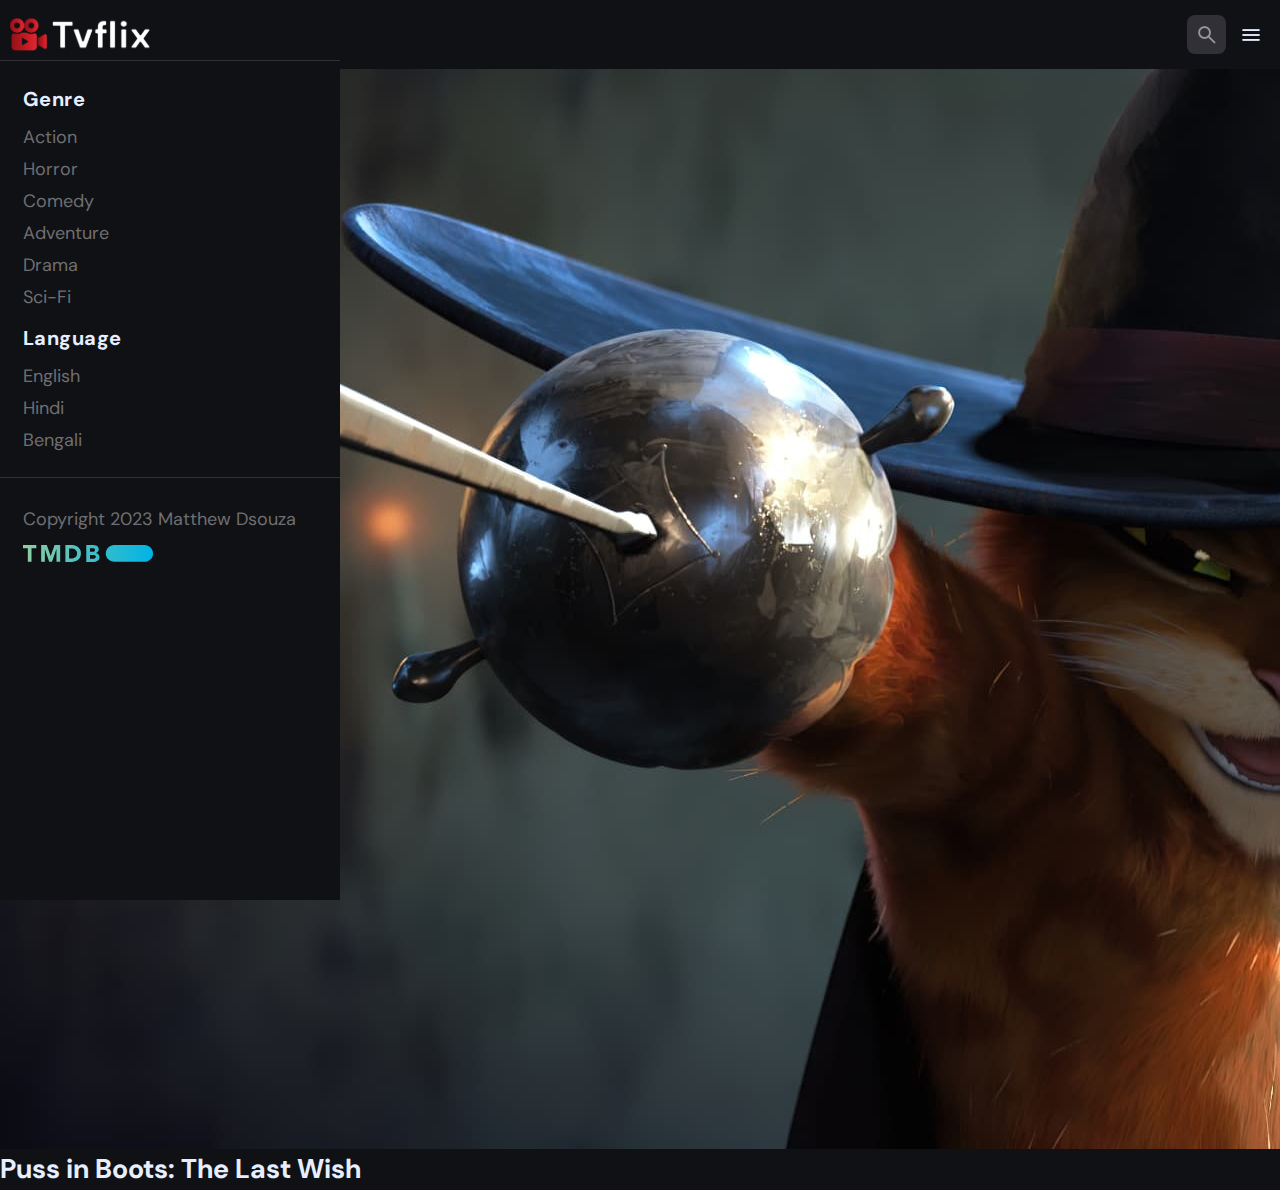
==== index.html @ 842aebbf "first commit" ====
<!DOCTYPE html>
<html lang="en">

<head>
    <meta charset="UTF-8">
    <meta http-equiv="X-UA-Compatible" content="IE=edge">
    <meta name="viewport" content="width=device-width, initial-scale=1.0">

    <!-- 
        - primary meta tags
     -->
    <title>IMDBlio</title>
    <meta name="title" content="IMDBlio">
    <meta name="description" content="IMDBlio is a IMDB clone made by Matthew Dsouza.">

    <!-- 
        - favicon
     -->
    <link rel="shortcut icon" href="./assets/images/favicon.png" type="image/x-icon">

    <!-- 
        - google font link
     -->
    <link rel="preconnect" href="https://fonts.googleapis.com">
    <link rel="preconnect" href="https://fonts.gstatic.com" crossorigin>
    <link href="https://fonts.googleapis.com/css2?family=DM+Sans:wght@400;700&display=swap" rel="stylesheet">

    <!-- 
        - custom css link
     -->
    <link rel="stylesheet" href="./assets/css/style.css">

    <!-- 
        - custom js link
      -->
    <script src="./assets/js/global.js" defer></script>
    <script src="./assets/js/index.js" type="module"></script>


</head>

<body>

    <!-- 
        - #HEADER
     -->
    <header class="header">
        <a href="./index.html" class="logo">
            <img src="./assets/images/logo.svg" width="140" height="32" alt="IMDBlio home">
        </a>

        <div class="search-box" search-box>
            <div class="search-wrapper" search-wrapper>
                 <input type="text" name="search" aria-label = "search movies" placeholder="Search any movies..." class="search-field" autocomplete="off" search-field>

                 <img src="./assets/images/search.png" width="24" height="24" alt="search" class="leading-icon">
            </div>
            
            <button class="search-btn" search-toggler>
                <img src="./assets/images/close.png" width="24" height="24" alt="close search box">
            </button>
        </div>

        <button class="search-btn" search-toggler menu-close>
            <img src="./assets/images/search.png" width="24" height="24" alt="open search box">
        </button>

        <button class="menu-btn" menu-btn menu-toggler>
            <img src="./assets/images/menu.png" width="24" height="24" alt="open menu" class="menu">
            <img src="./assets/images/menu-close.png" width="24" height="24" alt="close menu" class="close">
        </button>
    </header>

    <!-- 
        - #SIDEBAR
     -->
     <nav class="sidebar active" sidebar>
        <div class="sidebar-inner">

            <div class="sidebar-list">

                <p class="title">Genre</p>

                <a href="./movie-list.html" menu-close class="sidebar-link">Action</a>

                <a href="./movie-list.html" menu-close class="sidebar-link">Horror</a>

                <a href="./movie-list.html" menu-close class="sidebar-link">Comedy</a>

                <a href="./movie-list.html" menu-close class="sidebar-link">Adventure</a>

                <a href="./movie-list.html" menu-close class="sidebar-link">Drama</a>

                <a href="./movie-list.html" menu-close class="sidebar-link">Sci-Fi</a>

            </div>

            <div class="sidebar-list">

                <p class="title">Language</p>

                <a href="./movie-list.html" menu-close class="sidebar-link">English</a>

                <a href="./movie-list.html" menu-close class="sidebar-link">Hindi</a>

                <a href="./movie-list.html" menu-close class="sidebar-link">Bengali</a>

            </div>

            <div class="sidebar-footer">
                <p class="copyright">Copyright 2023 <a href="https://github.com/matthew-dsouza">Matthew Dsouza</a>
                </p>

                <img src="./assets/images/tmdb-logo.svg" width="130" height="17" alt="the movie database logo">

            </div>

        </div>
     </nav>

     <div class="overlay" overlay menu-toggler></div>

     <article class="container" page-content>

        <!-- 
            - #BANNER
         -->
         <section class="banner" aria-label="popular movies">

            <div class="banner-slide">

<div class="slider-item active" slider-item>
    <img src="./assets/images/slider-banner.jpg" alt="Puss in Boots: The Last Wish" class="img-cover" loading="eager">

    <div class="banner-content">

<h2 class="heading">
    Puss in Boots: The Last Wish
</h2>

<div class="meta-list"></div>

    </div>
</div>

            </div>

         </section>
     </article>

</body>

</html>
---- assets/css/style.css ----
/*-----------------------------------*\
  #style.css
\*-----------------------------------*/

/**
 * copyright 2023 matthewdsouza
 */





/*-----------------------------------*\
  #CUSTOM PROPERTY
\*-----------------------------------*/

:root{
  /* 
   - COLORS
  */
  --background: hsla(220, 17%, 7%, 1);
--banner-background: hsla(250, 6%, 20%, 1);
--white-alpha-20: hsla(0, 0%, 100%, 0.2);
--on-background: hsla(220, 100%, 95%, 1);
--on-surface: hsla(250, 100%, 95%, 1);
--on-surface-variant: hsla(250, 1%, 44%, 1);
--primary: hsla(349, 100%, 43%, 1);
--primary-variant: hsla(349, 69%, 51%, 1);
--rating-color: hsla(44, 100%, 49%, 1);
--surface: hsla(250, 13%, 11%, 1);
--text-color: hsla(250, 2%, 59%, 1);
--white: hsla(0, 0%, 100%, 1);

/* gradient colors */
--banner-overlay: 90deg, hsl(220, 17%, 7%) 0%, hsla(220, 17%, 7%, 0.5) 100%;
--bottom-overlay: 180deg, hsla(250, 13%, 11%, 0), hsla(250, 13%, 11%, 1);

/* TYPOGRAPHY */

/* font family */
--ff-dm-sans: 'DM Sans', sans-serif;

/* font size */
--fs-heading: 4rem;
--fs-title-lg: 2.6rem;
--fs-title: 2rem;
--fs-body: 1.8rem;
--fs-button: 1.5rem;
--fs-label: 1.4rem;

/* font weight */
--weight-bold: 700;

/*  SHADOW */
--shadow-1: 0 1px 4px hsla(0, 0%, 0%, 0.75);
--shadow-2: 0 2px 4px hsla(350, 100%, 43%, 0.3);

/* BORDER RADIUS */
--radius-4: 4px;
--radius-8: 8px;
--radius-16: 16px;
--radius-24: 24px;
--radius-36: 36px;

/* TRANSITION */
--transition-short: 250ms ease;
--transition-long: 500ms ease;


 
}





/*-----------------------------------*\
  #RESET
\*-----------------------------------*/

*,
*::before,
*::after{
margin: 0;
padding: 0;
box-sizing: border-box;
}

li{ list-style: none; }

a, img, span, iframe, button{
  display: block;
}

a{
  color: inherit;
  text-decoration: none;
}

img{ height: auto; }

input,button{
  background: none;
  border: none;
  font: inherit;
  color: inherit;
}

input{ width: 100%; }

button{
  text-align: left;
  cursor: pointer;
}

html{
  font-family: var(--ff-dm-sans);
  font-size: 10px;
  scroll-behavior: smooth;
}

body{
  background-color: var(--background);
  color: var(--on-background);
  font-size: var(--fs-body);
  line-height: 1.5;
  
}

:focus-visible{ outline-color: var(--primary-variant);}

::-webkit-scrollbar{
  width: 0.5rem;
  height: 0.5rem;
}

::-webkit-scrollbar-thumb{
  background-color: var(--banner-background);
  border-radius: var(--radius-8);
}







/*-----------------------------------*\
  #REUSED STYLE
\*-----------------------------------*/

.search-wrapper::before{
  position: absolute;
  top: 14px;
  right: 12px;
  content: "";
  width: 20px;
  height: 20px;
  border: 3px solid var(--white);
  border-radius: var(--radius-24);
  border-inline-end-color:transparent;
  animation: loading 500ms linear infinite;
  display: none;
}

.search-wrapper.searching::before{ display: block;}

@keyframes loading{
0% {transform: rotate(0);}
100% {transform: rotate(1turn);}
}

.title{
  font-size: var(--fs-title);
  font-weight: var(--weight-bold);
  letter-spacing: 0.5px;
}




/*-----------------------------------*\
  #HEADER
\*-----------------------------------*/

.header{
  position: relative;
  padding-block: 1.5rem;
  padding-inline: 1rem;
  display: flex;
  justify-content: space-between;
  align-items: center;
  gap: 0.5rem;
}

.header .logo{margin-inline-end: auto;}

.search-btn, .menu-btn{padding: 0.75rem;}

.search-btn{
  background-color: var(--banner-background);
  border-radius: var(--radius-8);
}

.search-btn img{
  opacity: 0.5;
  transition: var(--transition-short);

}

.search-btn:is(:hover, :focus-visible) img {opacity: 1;}

.menu-btn.active .menu, .menu-btn .close{display: none;}

.menu-btn .menu, .menu-btn.active .close{display: block;}

.search-box{ position: absolute;
top: 0;
left: 0;
width: 100%;
height: 100%;
background-color: (--background);
padding: 1.5rem 1rem;
align-items: center;
gap: 0.5rem;
z-index: 1;
display: none;
}

.search-box.active{ display: flex;}

.search-wrapper{
  position: relative;
  flex-grow: 1;
}

.search-field{
  background-color: var(--banner-background);
  height: 3rem;
  line-height: 3rem;
  padding-inline: 44px 16px;
  outline: none;
  border-radius: var(--radius-8);
  transition: var(--transition-short);
}

.search-field::placeholder{color: var(--on-surface-variant);}

.search-field:hover{box-shadow: 0 0 0 2px var(--on-surface-variant);}

.search-field:focus{
  box-shadow: 0 0 0 2px var(--on-surface);
  padding-inline-start: 1rem;
}

.search-wrapper .leading-icon{
  position: absolute;
  top: 50%;
  transform: translateY(-50%);
  left: 12px;
  opacity: 0.5;
  transition: var(--transition-short);
}

.search-wrapper:focus-within .leading-icon{
  opacity: 0;
}


/*-----------------------------------*\
  #SIDEBAR
\*-----------------------------------*/

.sidebar{
  position: absolute;
  background-color: var(--background);
  top: 6rem;
bottom: 0;
left: -340px;
max-width: 340px;
width: 100%;
border-block-start: 1px solid var(--banner-background);
overflow-y: overlay;
z-index: 4;
visibility: hidden;
transition: var(--transition-long);
}

.sidebar.active{
  transform: translateX(340px);
  visibility: visible;
}

.sidebar-inner{
  display: grid;
  gap: 1.25rem;
  padding-block: 2.25rem;
}

.sidebar::-webkit-scrollbar-thumb{background-color: transparent;}

.sidebar:is(:hover, :focus-within)::-webkit-scrollbar-thumb{
  background-color: var(--banner-background);
}

.sidebar::-webkit-scrollbar-button{height: 1rem;}

.sidebar-list,
.sidebar-footer {padding-inline: 2.25rem;}

.sidebar-link{
  color: var(--on-surface-variant);
  transition: var(--transition-short);
}

.sidebar-link:is(:hover, :focus-visible){color: var(--on-background);}

.sidebar-list{
  display: grid;
  gap: 0.5rem;
}

.sidebar-list .title{margin-block-end: 0.5rem;}

.sidebar-footer{
  border-block-start: 1px solid var(--banner-background);
  padding-block-start: 28px;
  margin-block-start: 1rem  ;
}

.copyright{
   color: var(--on-surface-variant);
   margin-block-end: 1.25rem;
}     

.copyright a{display: inline-block;}

.overlay{
  position: fixed;
  top: 6rem;
  left: 0;
  bottom: 0;
  width: 100%;
  background: var(--background);
  opacity: 0;
  pointer-events: none;
  transition: var(--transition-short);
  z-index: 3;
}

.overlay.active{
  opacity: 0.5;
  pointer-events: all;
}


/*-----------------------------------*\
  #HOME PAGE
\*-----------------------------------*/





/*-----------------------------------*\
  #DETAIL PAGE
\*-----------------------------------*/





/*-----------------------------------*\
  #MOVIE LIST PAGE
\*-----------------------------------*/





/*-----------------------------------*\
  #SEARCH MODAL
\*-----------------------------------*/





/*-----------------------------------*\
  #MEDIA QUERIES
\*-----------------------------------*/
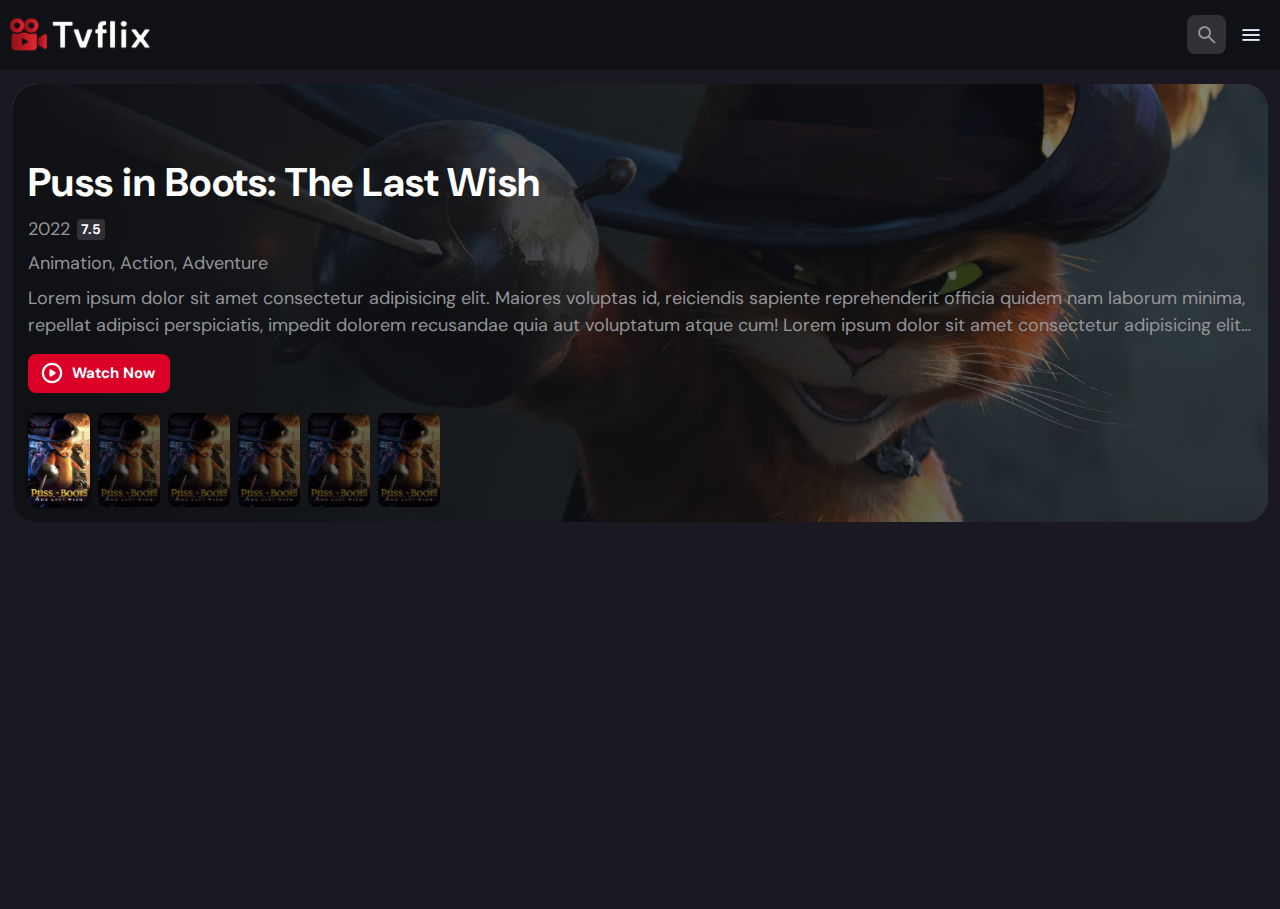
==== commit 4b3d257d: "completed banner section & its styling" ====
--- a/index.html
+++ b/index.html
@@ -9,7 +9,7 @@
     <!-- 
         - primary meta tags
      -->
-    <title>IMDBlio</title>
+    <title>IMDbible</title>
     <meta name="title" content="IMDBlio">
     <meta name="description" content="IMDBlio is a IMDB clone made by Matthew Dsouza.">
 
@@ -51,11 +51,12 @@
 
         <div class="search-box" search-box>
             <div class="search-wrapper" search-wrapper>
-                 <input type="text" name="search" aria-label = "search movies" placeholder="Search any movies..." class="search-field" autocomplete="off" search-field>
-
-                 <img src="./assets/images/search.png" width="24" height="24" alt="search" class="leading-icon">
-            </div>
-            
+                <input type="text" name="search" aria-label="search movies" placeholder="Search any movies..."
+                    class="search-field" autocomplete="off" search-field>
+
+                <img src="./assets/images/search.png" width="24" height="24" alt="search" class="leading-icon">
+            </div>
+
             <button class="search-btn" search-toggler>
                 <img src="./assets/images/close.png" width="24" height="24" alt="close search box">
             </button>
@@ -74,7 +75,7 @@
     <!-- 
         - #SIDEBAR
      -->
-     <nav class="sidebar active" sidebar>
+    <nav class="sidebar " sidebar>
         <div class="sidebar-inner">
 
             <div class="sidebar-list">
@@ -116,37 +117,278 @@
             </div>
 
         </div>
-     </nav>
-
-     <div class="overlay" overlay menu-toggler></div>
-
-     <article class="container" page-content>
+    </nav>
+
+    <div class="overlay" overlay menu-toggler></div>
+
+    <article class="container" page-content>
 
         <!-- 
             - #BANNER
          -->
-         <section class="banner" aria-label="popular movies">
-
-            <div class="banner-slide">
-
-<div class="slider-item active" slider-item>
-    <img src="./assets/images/slider-banner.jpg" alt="Puss in Boots: The Last Wish" class="img-cover" loading="eager">
-
-    <div class="banner-content">
-
-<h2 class="heading">
-    Puss in Boots: The Last Wish
-</h2>
-
-<div class="meta-list"></div>
-
-    </div>
-</div>
-
-            </div>
-
-         </section>
-     </article>
+        <section class="banner" aria-label="popular movies">
+
+            <div class="banner-slider">
+
+                <div class="slider-item active" slider-item>
+                    <img src="./assets/images/slider-banner.jpg" alt="Puss in Boots: The Last Wish" class="img-cover"
+                        loading="eager">
+
+                    <div class="banner-content">
+
+                        <h2 class="heading">
+                            Puss in Boots: The Last Wish
+                        </h2>
+
+                        <div class="meta-list">
+                            <div class="meta-item">2022</div>
+
+                            <div class="meta-item card-badge">7.5</div>
+                        </div>
+
+                        <p class="genre">Animation, Action, Adventure</p>
+
+                        <p class="banner-text">
+                            Lorem ipsum dolor sit amet consectetur adipisicing elit. Maiores voluptas id, reiciendis
+                            sapiente reprehenderit officia quidem nam laborum minima, repellat adipisci perspiciatis,
+                            impedit dolorem recusandae quia aut voluptatum atque cum! Lorem ipsum dolor sit amet
+                            consectetur adipisicing elit. Aperiam, quaerat!
+                        </p>
+
+                        <a href="./detail.html" class="btn">
+                            <img src="./assets/images/play_circle.png" width="24" height="24" aria-hidden="true"
+                                alt="play circle">
+
+                            <span class="span">Watch Now</span>
+                        </a>
+
+                    </div>
+                </div>
+
+                <div class="slider-item" slider-item>
+                    <img src="./assets/images/slider-banner.jpg" alt="Puss in Boots: The Last Wish" class="img-cover"
+                        loading="eager">
+
+                    <div class="banner-content">
+
+                        <h2 class="heading">
+                            Puss in Boots: The Last Wish
+                        </h2>
+
+                        <div class="meta-list">
+                            <div class="meta-item">2022</div>
+
+                            <div class="meta-item card-badge">7.5</div>
+                        </div>
+
+                        <p class="genre">Animation, Action, Adventure</p>
+
+                        <p class="banner-text">
+                            Lorem ipsum dolor sit amet consectetur adipisicing elit. Maiores voluptas id, reiciendis
+                            sapiente reprehenderit officia quidem nam laborum minima, repellat adipisci perspiciatis,
+                            impedit dolorem recusandae quia aut voluptatum atque cum! Lorem ipsum dolor sit amet
+                            consectetur adipisicing elit. Aperiam, quaerat!
+                        </p>
+
+                        <a href="./detail.html" class="btn">
+                            <img src="./assets/images/play_circle.png" width="24" height="24" aria-hidden="true"
+                                alt="play circle">
+
+                            <span class="span">Watch Now</span>
+                        </a>
+
+                    </div>
+                </div>
+
+                <div class="slider-item" slider-item>
+                    <img src="./assets/images/slider-banner.jpg" alt="Puss in Boots: The Last Wish" class="img-cover"
+                        loading="eager">
+
+                    <div class="banner-content">
+
+                        <h2 class="heading">
+                            Puss in Boots: The Last Wish
+                        </h2>
+
+                        <div class="meta-list">
+                            <div class="meta-item">2022</div>
+
+                            <div class="meta-item card-badge">7.5</div>
+                        </div>
+
+                        <p class="genre">Animation, Action, Adventure</p>
+
+                        <p class="banner-text">
+                            Lorem ipsum dolor sit amet consectetur adipisicing elit. Maiores voluptas id, reiciendis
+                            sapiente reprehenderit officia quidem nam laborum minima, repellat adipisci perspiciatis,
+                            impedit dolorem recusandae quia aut voluptatum atque cum! Lorem ipsum dolor sit amet
+                            consectetur adipisicing elit. Aperiam, quaerat!
+                        </p>
+
+                        <a href="./detail.html" class="btn">
+                            <img src="./assets/images/play_circle.png" width="24" height="24" aria-hidden="true"
+                                alt="play circle">
+
+                            <span class="span">Watch Now</span>
+                        </a>
+
+                    </div>
+                </div>
+
+                <div class="slider-item" slider-item>
+                    <img src="./assets/images/slider-banner.jpg" alt="Puss in Boots: The Last Wish" class="img-cover"
+                        loading="eager">
+
+                    <div class="banner-content">
+
+                        <h2 class="heading">
+                            Puss in Boots: The Last Wish
+                        </h2>
+
+                        <div class="meta-list">
+                            <div class="meta-item">2022</div>
+
+                            <div class="meta-item card-badge">7.5</div>
+                        </div>
+
+                        <p class="genre">Animation, Action, Adventure</p>
+
+                        <p class="banner-text">
+                            Lorem ipsum dolor sit amet consectetur adipisicing elit. Maiores voluptas id, reiciendis
+                            sapiente reprehenderit officia quidem nam laborum minima, repellat adipisci perspiciatis,
+                            impedit dolorem recusandae quia aut voluptatum atque cum! Lorem ipsum dolor sit amet
+                            consectetur adipisicing elit. Aperiam, quaerat!
+                        </p>
+
+                        <a href="./detail.html" class="btn">
+                            <img src="./assets/images/play_circle.png" width="24" height="24" aria-hidden="true"
+                                alt="play circle">
+
+                            <span class="span">Watch Now</span>
+                        </a>
+
+                    </div>
+                </div>
+
+                <div class="slider-item" slider-item>
+                    <img src="./assets/images/slider-banner.jpg" alt="Puss in Boots: The Last Wish" class="img-cover"
+                        loading="eager">
+
+                    <div class="banner-content">
+
+                        <h2 class="heading">
+                            Puss in Boots: The Last Wish
+                        </h2>
+
+                        <div class="meta-list">
+                            <div class="meta-item">2022</div>
+
+                            <div class="meta-item card-badge">7.5</div>
+                        </div>
+
+                        <p class="genre">Animation, Action, Adventure</p>
+
+                        <p class="banner-text">
+                            Lorem ipsum dolor sit amet consectetur adipisicing elit. Maiores voluptas id, reiciendis
+                            sapiente reprehenderit officia quidem nam laborum minima, repellat adipisci perspiciatis,
+                            impedit dolorem recusandae quia aut voluptatum atque cum! Lorem ipsum dolor sit amet
+                            consectetur adipisicing elit. Aperiam, quaerat!
+                        </p>
+
+                        <a href="./detail.html" class="btn">
+                            <img src="./assets/images/play_circle.png" width="24" height="24" aria-hidden="true"
+                                alt="play circle">
+
+                            <span class="span">Watch Now</span>
+                        </a>
+
+                    </div>
+                </div>
+
+                <div class="slider-item" slider-item>
+                    <img src="./assets/images/slider-banner.jpg" alt="Puss in Boots: The Last Wish" class="img-cover"
+                        loading="eager">
+
+                    <div class="banner-content">
+
+                        <h2 class="heading">
+                            Puss in Boots: The Last Wish
+                        </h2>
+
+                        <div class="meta-list">
+                            <div class="meta-item">2022</div>
+
+                            <div class="meta-item card-badge">7.5</div>
+                        </div>
+
+                        <p class="genre">Animation, Action, Adventure</p>
+
+                        <p class="banner-text">
+                            Lorem ipsum dolor sit amet consectetur adipisicing elit. Maiores voluptas id, reiciendis
+                            sapiente reprehenderit officia quidem nam laborum minima, repellat adipisci perspiciatis,
+                            impedit dolorem recusandae quia aut voluptatum atque cum! Lorem ipsum dolor sit amet
+                            consectetur adipisicing elit. Aperiam, quaerat!
+                        </p>
+
+                        <a href="./detail.html" class="btn">
+                            <img src="./assets/images/play_circle.png" width="24" height="24" aria-hidden="true"
+                                alt="play circle">
+
+                            <span class="span">Watch Now</span>
+                        </a>
+
+                    </div>
+                </div>
+
+            </div>
+
+            <div class="slider-control">
+                <div class="control-inner">
+
+                    <button class="poster-box slider-item active">
+                        <img src="./assets/images/slider-control.jpg" alt="Slide to Puss in Boots: The Last Wish"
+                            loading="lazy" draggable="false" class="img-cover">
+                    </button>
+
+                    <button class="poster-box slider-item">
+                        <img src="./assets/images/slider-control.jpg" alt="Slide to Puss in Boots: The Last Wish"
+                            loading="lazy" draggable="false" class="img-cover">
+                    </button>
+
+                    <button class="poster-box slider-item">
+                        <img src="./assets/images/slider-control.jpg" alt="Slide to Puss in Boots: The Last Wish"
+                            loading="lazy" draggable="false" class="img-cover">
+                    </button>
+
+                    <button class="poster-box slider-item">
+                        <img src="./assets/images/slider-control.jpg" alt="Slide to Puss in Boots: The Last Wish"
+                            loading="lazy" draggable="false" class="img-cover">
+                    </button>
+
+                    <button class="poster-box slider-item">
+                        <img src="./assets/images/slider-control.jpg" alt="Slide to Puss in Boots: The Last Wish"
+                            loading="lazy" draggable="false" class="img-cover">
+                    </button>
+
+                    <button class="poster-box slider-item">
+                        <img src="./assets/images/slider-control.jpg" alt="Slide to Puss in Boots: The Last Wish"
+                            loading="lazy" draggable="false" class="img-cover">
+                    </button>
+
+
+                </div>
+            </div>
+
+        </section>
+
+
+
+        <!-- 
+            - #BANNER
+         -->
+
+         
+    </article>
 
 </body>
 
--- a/assets/css/style.css
+++ b/assets/css/style.css
@@ -170,10 +170,71 @@
 100% {transform: rotate(1turn);}
 }
 
+.heading,
+.title-large,
 .title{
   font-size: var(--fs-title);
+  letter-spacing: 0.5px;
+ }
+
+.title{ font-weight: var(--weight-bold); }
+
+.heading{
+  color: var(--white);
+  font-size: var(--fs-heading);
+  line-height: 1.2;
+}
+
+.title-large{ font-size: var(--fs-title-lg);}
+
+.img-cover{
+  width: 100%;
+  height: 100%;
+  object-fit: cover;
+}
+
+.meta-item{
+  display: flex;
+  align-items: center;
+  gap: 0.25rem;
+}
+
+.btn{
+  color: var(--white);
+  font-size: var(--fs-button);
   font-weight: var(--weight-bold);
-  letter-spacing: 0.5px;
+  max-width: max-content;
+  display: flex;
+  align-items: center;
+  gap: 0.75rem;
+  padding-block: 0.75rem;
+  padding-inline: 1.25rem 1.5rem;
+  border-radius: var(--radius-8);
+  transition: var(--transition-short);
+}
+
+.card-badge{
+  background-color: var(--banner-background);
+  color: var(--white);
+  font-size: var(--fs-label);
+  font-weight: var(--weight-bold);
+  padding-inline: 0.375rem;
+  border-radius: var(--radius-4);
+}
+
+.poster-box{
+  background-image: url('./images/poster-bg-icon.png');
+  aspect-ratio: 2 / 3;
+}
+
+.poster-box,
+.video-card{
+  background-repeat: no-repeat;
+  background-size: 3.125rem;
+  background-position: center;
+  background-color: var(--banner-background);
+  border-radius: var(--radius-16);
+  overflow: hidden;
 }
 
 
@@ -358,6 +419,140 @@
   #HOME PAGE
 \*-----------------------------------*/
 
+.container{
+  position: relative;
+  background-color: var(--surface);
+  color: var(--on-surface);
+  padding: 1.5rem 1.25rem 3rem;
+  height: calc(100vh - 6rem);
+  overflow-y: overlay;
+  z-index: 1;
+}
+
+.container::after{
+  content: "";
+  position: fixed;
+  bottom: 0;
+  left: 0;
+  width: 100%;
+  height: 9.375rem;
+  background-image: linear-gradient(var(--bottom-overlay));
+  z-index: 1;
+  pointer-events: none;
+}
+
+
+
+/* 
+  BANNER
+*/
+
+.banner{
+  position: relative;
+  height: 43.75rem;
+  border-radius: var(--radius-24);
+  overflow: hidden;
+}
+
+.banner-slider .slider-item{
+  position: absolute;
+  top: 0;
+  left: 120%;
+    width: 100%;
+    height: 100%;
+    background-color: var(--banner-background);
+    opacity: 0;
+    visibility: hidden;
+    transition: opacity var(--transition-long);
+}
+
+.banner-slider .slider-item::before{
+  content: "";
+  position: absolute;
+  inset: 0;
+background-image: linear-gradient(var(--banner-overlay));
+}
+
+.banner-slider .active
+{
+  left: 0;
+  opacity: 1;
+  visibility: visible;
+}
+
+.banner-content{
+  position: absolute;
+  left: 1.5rem;
+  right: 1.5rem;
+  bottom: 12.875rem;
+  z-index: 1;
+  color: var(--text-color);
+}
+
+.banner :is(.heading, .banner-text){
+  display: -webkit-box;
+  -webkit-box-orient: vertical;
+  overflow: hidden;
+}
+
+.banner .heading{
+  -webkit-line-clamp: 3;
+  margin-block-end: 1rem;
+}
+
+.meta-list{
+  display: flex;
+  flex-wrap: wrap;
+  justify-content: flex-start;
+  align-items: center;
+  gap: 0.75rem;
+}
+
+.banner .genre{margin-block: 0.75rem;}
+
+.banner-text{
+  -webkit-line-clamp: 2;
+  margin-block-end: 1.5rem;
+}
+
+.banner .btn{background-color: var(--primary);}
+
+.banner .btn:is(:hover, :focus-visible){box-shadow: var(--shadow-2);}
+
+.slider-control{
+  position: absolute;
+  bottom: 1.25rem;
+  left: 1.25rem;
+  right: 0;
+  border-radius: var(--radius-16) 0 0 var(--radius-16);
+  user-select: none;
+  padding: 0.25rem 0 0.25rem 0.25rem;
+  overflow-x: auto;
+}
+
+.slider-control::-webkit-scrollbar{display: none;}
+
+.control-inner{
+  display: flex;
+  gap: 0.75rem;
+}
+
+.control-inner::after{
+  content: "";
+  min-width: 0.75rem;
+}
+
+.slider-control .slider-item{
+  width: 6.25rem;
+  border-radius: var(--radius-8);
+  flex-shrink: 0;
+  filter: brightness(0.4);
+}
+
+.slider-control .active{
+  filter: brightness(1);
+  box-shadow: var(--shadow-1);
+}
 
 
 
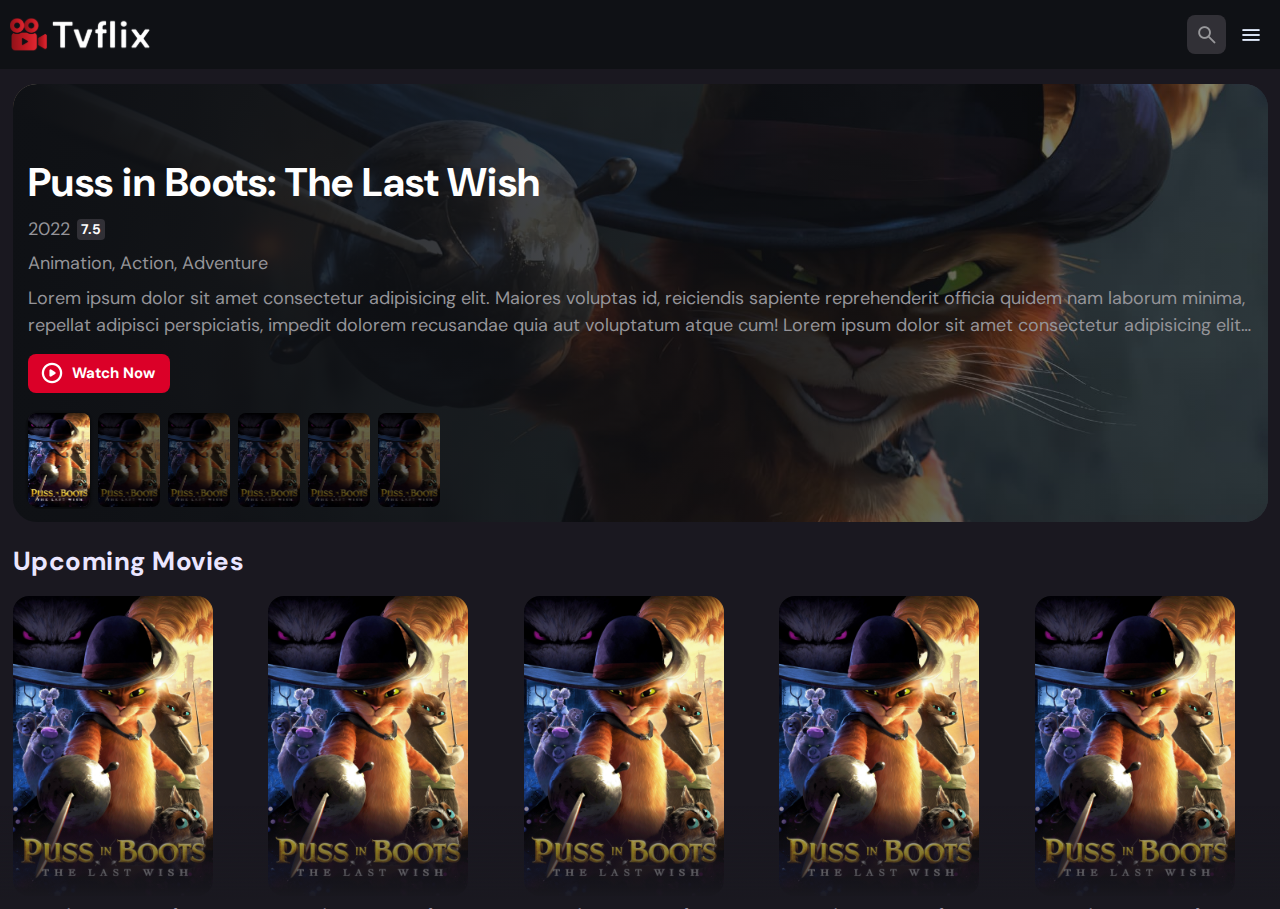
==== commit 77c0d34b: "designed movie-list and movie-details pages" ====
--- a/index.html
+++ b/index.html
@@ -384,10 +384,138 @@
 
 
         <!-- 
-            - #BANNER
+            - #MOVIE LIST
          -->
-
-         
+        <section class="movie-list" aria-label="upcoming movie">
+
+            <div class="title-wrapper">
+                <h3 class="title-large">Upcoming Movies</h3>
+            </div>
+
+            <div class="slider-list">
+                <div class="slider-inner">
+
+                    <div class="movie-card">
+                        <figure class="poster-box card-banner">
+                            <img src="./assets/images/slider-control.jpg" alt="Puss in Boots: The Last Wish"
+                                class="img-cover">
+                        </figure>
+
+                        <h4 class="title">Puss in Boots: The Last Wish</h4>
+
+                        <div class="meta-list">
+
+                            <div class="meta-item">
+                                <img src="./assets/images/star.png" width="20" height="20" loading="lazy" alt="rating">
+
+                                <span class="span">8.4</span>
+                            </div>
+
+                            <div class="card-badge">2022</div>
+
+                        </div>
+
+                        <a href="./detail.html" class="card-btn" title="Puss in Boots: The Last Wish"></a>
+                    </div>
+
+                    <div class="movie-card">
+                        <figure class="poster-box card-banner">
+                            <img src="./assets/images/slider-control.jpg" alt="Puss in Boots: The Last Wish"
+                                class="img-cover">
+                        </figure>
+
+                        <h4 class="title">Puss in Boots: The Last Wish</h4>
+
+                        <div class="meta-list">
+
+                            <div class="meta-item">
+                                <img src="./assets/images/star.png" width="20" height="20" loading="lazy" alt="rating">
+
+                                <span class="span">8.4</span>
+                            </div>
+
+                            <div class="card-badge">2022</div>
+
+                        </div>
+
+                        <a href="./detail.html" class="card-btn" title="Puss in Boots: The Last Wish"></a>
+                    </div>
+
+                    <div class="movie-card">
+                        <figure class="poster-box card-banner">
+                            <img src="./assets/images/slider-control.jpg" alt="Puss in Boots: The Last Wish"
+                                class="img-cover">
+                        </figure>
+
+                        <h4 class="title">Puss in Boots: The Last Wish</h4>
+
+                        <div class="meta-list">
+
+                            <div class="meta-item">
+                                <img src="./assets/images/star.png" width="20" height="20" loading="lazy" alt="rating">
+
+                                <span class="span">8.4</span>
+                            </div>
+
+                            <div class="card-badge">2022</div>
+
+                        </div>
+
+                        <a href="./detail.html" class="card-btn" title="Puss in Boots: The Last Wish"></a>
+                    </div>
+
+                    <div class="movie-card">
+                        <figure class="poster-box card-banner">
+                            <img src="./assets/images/slider-control.jpg" alt="Puss in Boots: The Last Wish"
+                                class="img-cover">
+                        </figure>
+
+                        <h4 class="title">Puss in Boots: The Last Wish</h4>
+
+                        <div class="meta-list">
+
+                            <div class="meta-item">
+                                <img src="./assets/images/star.png" width="20" height="20" loading="lazy" alt="rating">
+
+                                <span class="span">8.4</span>
+                            </div>
+
+                            <div class="card-badge">2022</div>
+
+                        </div>
+
+                        <a href="./detail.html" class="card-btn" title="Puss in Boots: The Last Wish"></a>
+                    </div>
+
+                    <div class="movie-card">
+                        <figure class="poster-box card-banner">
+                            <img src="./assets/images/slider-control.jpg" alt="Puss in Boots: The Last Wish"
+                                class="img-cover">
+                        </figure>
+
+                        <h4 class="title">Puss in Boots: The Last Wish</h4>
+
+                        <div class="meta-list">
+
+                            <div class="meta-item">
+                                <img src="./assets/images/star.png" width="20" height="20" loading="lazy" alt="rating">
+
+                                <span class="span">8.4</span>
+                            </div>
+
+                            <div class="card-badge">2022</div>
+
+                        </div>
+
+                        <a href="./detail.html" class="card-btn" title="Puss in Boots: The Last Wish"></a>
+                    </div>
+
+                </div>
+            </div>
+
+        </section>
+
+
     </article>
 
 </body>
--- a/assets/css/style.css
+++ b/assets/css/style.css
@@ -149,10 +149,9 @@
   #REUSED STYLE
 \*-----------------------------------*/
 
-.search-wrapper::before{
-  position: absolute;
-  top: 14px;
-  right: 12px;
+.search-wrapper::before,
+.load-more::before{
+  
   content: "";
   width: 20px;
   height: 20px;
@@ -163,7 +162,25 @@
   display: none;
 }
 
+.search-wrapper::before{
+position: absolute;
+  top: 14px;
+  right: 12px;
+}
+
 .search-wrapper.searching::before{ display: block;}
+
+.load-more{
+  background-color: var(--primary-variant);
+  margin-inline: auto;
+  margin-block: 36px 60px;
+}
+
+.load-more:is(:hover, :focus-visible){
+  --primary-variant:hsla(350,67%,39%,1);
+}
+
+.load-more.loading::before{display: block;}
 
 @keyframes loading{
 0% {transform: rotate(0);}
@@ -191,6 +208,14 @@
   width: 100%;
   height: 100%;
   object-fit: cover;
+}
+
+.meta-list{
+  display: flex;
+  flex-wrap: wrap;
+  justify-content: flex-start;
+  align-items: center;
+  gap: 0.75rem;
 }
 
 .meta-item{
@@ -237,6 +262,64 @@
   overflow: hidden;
 }
 
+.title-wrapper{margin-block-end: 1.5rem;}
+
+.slider-list{
+  margin-inline: -1.25rem;
+  overflow-x: overlay;
+  padding-block-end: 1rem;
+  margin-block-end: -1rem;
+}
+
+.slider-list::-webkit-scrollbar-thumb{background-color: transparent;}
+
+.slider-list:is(:hover, :focus-within)::-webkit-scrollbar-thumb{
+  background-color: var(--banner-background);
+}
+
+.slider-list::-webkit-scrollbar-button{width: 20px;}
+
+.slider-list .slider-inner{
+  position: relative;
+  display: flex;
+  gap: 1rem;
+}
+
+.slider-list .slider-inner::before,
+.slider-list .slider-inner::before{
+  content: "";
+  min-width: 0.25rem;
+}
+
+.separator{
+  width: 4px;
+  height: 4px;
+  background-color: var(--white-alpha-20);
+  border-radius: var(--radius-8);
+}
+
+.video-card{
+  background-image: url('../images/video-bg-icon.png');
+  aspect-ratio: 16 / 9;
+  flex-shrink: 0;
+  max-width: 500px;
+  width: calc(100% - 40px);
+}
+
+.container::after,
+.search-modal::after {
+  content: "";
+  position: fixed;
+  bottom: 0;
+  left: 0;
+  width: 100%;
+  height: 9.375rem;
+  background-image: linear-gradient(var(--bottom-overlay));
+  z-index: 1;
+  pointer-events: none;
+}
+
+
 
 
 
@@ -297,7 +380,7 @@
 
 .search-field{
   background-color: var(--banner-background);
-  height: 3rem;
+  height: 4rem;
   line-height: 3rem;
   padding-inline: 44px 16px;
   outline: none;
@@ -429,17 +512,6 @@
   z-index: 1;
 }
 
-.container::after{
-  content: "";
-  position: fixed;
-  bottom: 0;
-  left: 0;
-  width: 100%;
-  height: 9.375rem;
-  background-image: linear-gradient(var(--bottom-overlay));
-  z-index: 1;
-  pointer-events: none;
-}
 
 
 
@@ -500,14 +572,6 @@
   margin-block-end: 1rem;
 }
 
-.meta-list{
-  display: flex;
-  flex-wrap: wrap;
-  justify-content: flex-start;
-  align-items: center;
-  gap: 0.75rem;
-}
-
 .banner .genre{margin-block: 0.75rem;}
 
 .banner-text{
@@ -556,11 +620,86 @@
 
 
 
+/* 
+  MOVIE LIST
+*/
+
+.movie-list{padding-block-start: 2rem;}
+
+.movie-card{
+  position: relative;
+  min-width: 200px;
+}
+
+.movie-card .card-banner {width: 200px;}
+
+.movie-card .title{
+  width: 100%;
+  white-space: nowrap;
+  text-overflow: ellipsis;
+  overflow: hidden;
+  margin-block: 0.5rem 0.25rem;
+}
+
+.movie-card .meta-list{justify-content: space-between;}
+
+.movie-card .card-btn{
+  position: absolute;
+  inset: 0;
+}
+
+
+
+
 
 /*-----------------------------------*\
   #DETAIL PAGE
 \*-----------------------------------*/
 
+.backdrop-image{
+  position: absolute;
+  top: 0;
+  left: 0;
+  width: 100%;
+  height: 600px;
+  background-repeat: no-repeat;
+  background-size: cover;
+  background-position: center;
+  z-index: -1;
+}
+
+.backdrop-image::after{
+  content: "";
+  position: absolute;
+  inset: 0;
+  background-image: linear-gradient(0deg, hsla(250, 13%, 11%, 1), hsla(250, 13%, 11%, 0.9));
+}
+
+.movie-detail .movie-poster{
+  max-width: 300px;
+  width: 100%;
+}
+
+.movie-detail .heading{margin-block: 24px 12px;}
+
+.movie-detail :is(.meta-list, .genre){color: var(--text-color);}
+
+.movie-detail .genre{margin-block: 12px 16px;}
+
+.detail-list{margin-block: 24px 32px;}
+
+.movie-detail .list-item{
+  display: flex;
+  align-items: flex-start;
+  gap: 0.5rem;
+  margin-block-end: 12px;
+}
+
+.movie-detail .list-name{
+color: var(--text-color);
+min-width: 112px;
+}
+
 
 
 
@@ -569,6 +708,21 @@
   #MOVIE LIST PAGE
 \*-----------------------------------*/
 
+.genre-list .title-wrapper{margin-block-end: 56px;}
+
+.grid-list{
+  display: grid;
+  grid-template-columns: repeat(auto-fill, minmax(200px, 1fr));
+  column-gap: 16px;
+  row-gap: 20px;
+}
+
+:is(.genre-list, .search-modal) :is(.movie-card, .card-banner) {
+  width: 100%;
+}
+
+
+
 
 
 
@@ -576,6 +730,27 @@
 /*-----------------------------------*\
   #SEARCH MODAL
 \*-----------------------------------*/
+
+.search-modal{
+  position: fixed;
+  top: 96px;
+  left:0;
+  bottom: 0;
+  width: 100%;
+  background-color: var(--surface);
+  padding: 50px 24px;
+  overflow-y: overlay;
+   z-index: 4;
+   display: none;
+}
+
+.search-modal.active {display: block;}
+
+.search-modal .label{
+  color: var(--primary-variant);
+  font-weight: var(--weight-bold);
+  margin-block-end: 0.5rem;
+}
 
 
 
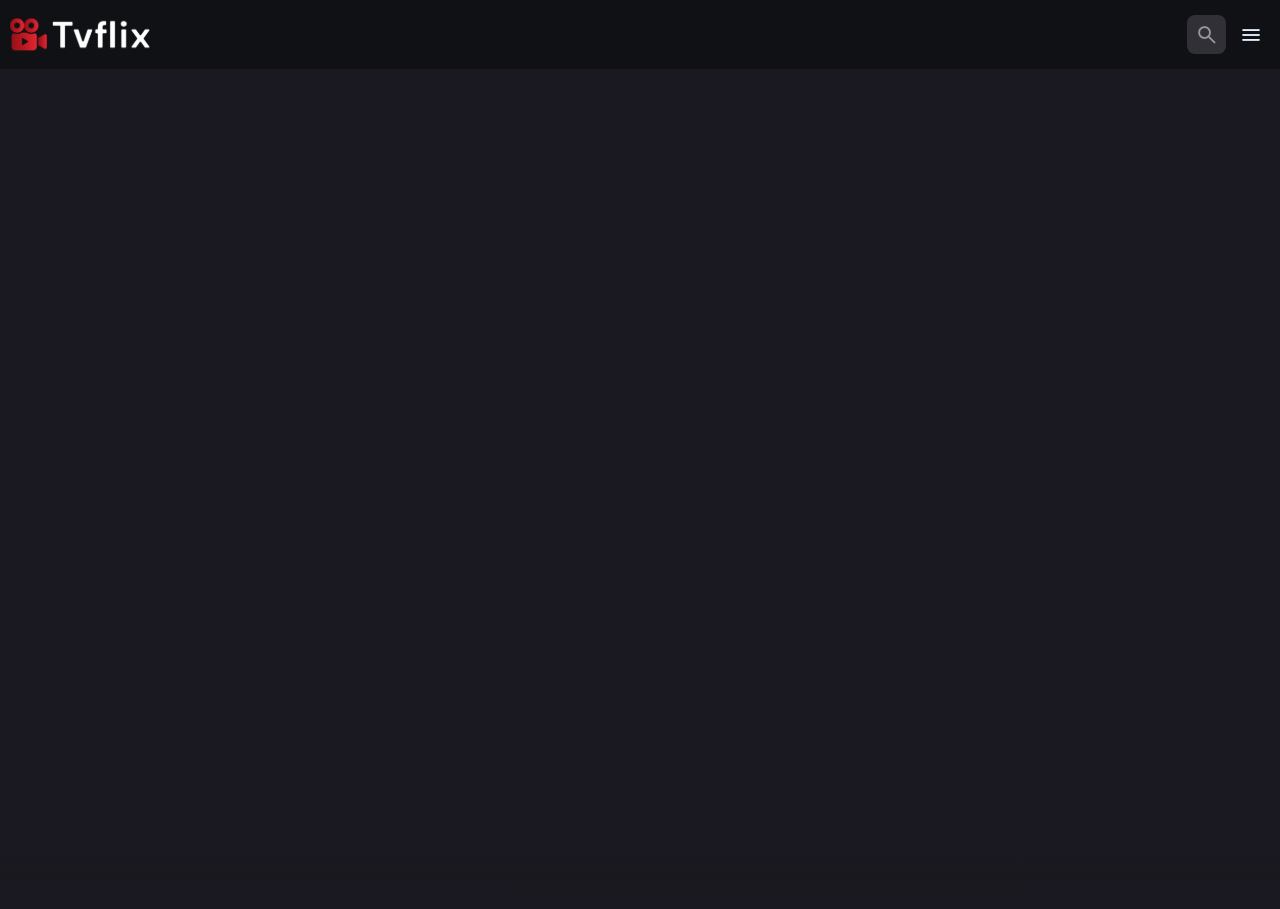
==== commit 00a1fd55: "designed movie-details page and added tmdb endpoints" ====
--- a/index.html
+++ b/index.html
@@ -76,447 +76,14 @@
         - #SIDEBAR
      -->
     <nav class="sidebar " sidebar>
-        <div class="sidebar-inner">
 
-            <div class="sidebar-list">
 
-                <p class="title">Genre</p>
 
-                <a href="./movie-list.html" menu-close class="sidebar-link">Action</a>
-
-                <a href="./movie-list.html" menu-close class="sidebar-link">Horror</a>
-
-                <a href="./movie-list.html" menu-close class="sidebar-link">Comedy</a>
-
-                <a href="./movie-list.html" menu-close class="sidebar-link">Adventure</a>
-
-                <a href="./movie-list.html" menu-close class="sidebar-link">Drama</a>
-
-                <a href="./movie-list.html" menu-close class="sidebar-link">Sci-Fi</a>
-
-            </div>
-
-            <div class="sidebar-list">
-
-                <p class="title">Language</p>
-
-                <a href="./movie-list.html" menu-close class="sidebar-link">English</a>
-
-                <a href="./movie-list.html" menu-close class="sidebar-link">Hindi</a>
-
-                <a href="./movie-list.html" menu-close class="sidebar-link">Bengali</a>
-
-            </div>
-
-            <div class="sidebar-footer">
-                <p class="copyright">Copyright 2023 <a href="https://github.com/matthew-dsouza">Matthew Dsouza</a>
-                </p>
-
-                <img src="./assets/images/tmdb-logo.svg" width="130" height="17" alt="the movie database logo">
-
-            </div>
-
-        </div>
     </nav>
 
     <div class="overlay" overlay menu-toggler></div>
 
-    <article class="container" page-content>
-
-        <!-- 
-            - #BANNER
-         -->
-        <section class="banner" aria-label="popular movies">
-
-            <div class="banner-slider">
-
-                <div class="slider-item active" slider-item>
-                    <img src="./assets/images/slider-banner.jpg" alt="Puss in Boots: The Last Wish" class="img-cover"
-                        loading="eager">
-
-                    <div class="banner-content">
-
-                        <h2 class="heading">
-                            Puss in Boots: The Last Wish
-                        </h2>
-
-                        <div class="meta-list">
-                            <div class="meta-item">2022</div>
-
-                            <div class="meta-item card-badge">7.5</div>
-                        </div>
-
-                        <p class="genre">Animation, Action, Adventure</p>
-
-                        <p class="banner-text">
-                            Lorem ipsum dolor sit amet consectetur adipisicing elit. Maiores voluptas id, reiciendis
-                            sapiente reprehenderit officia quidem nam laborum minima, repellat adipisci perspiciatis,
-                            impedit dolorem recusandae quia aut voluptatum atque cum! Lorem ipsum dolor sit amet
-                            consectetur adipisicing elit. Aperiam, quaerat!
-                        </p>
-
-                        <a href="./detail.html" class="btn">
-                            <img src="./assets/images/play_circle.png" width="24" height="24" aria-hidden="true"
-                                alt="play circle">
-
-                            <span class="span">Watch Now</span>
-                        </a>
-
-                    </div>
-                </div>
-
-                <div class="slider-item" slider-item>
-                    <img src="./assets/images/slider-banner.jpg" alt="Puss in Boots: The Last Wish" class="img-cover"
-                        loading="eager">
-
-                    <div class="banner-content">
-
-                        <h2 class="heading">
-                            Puss in Boots: The Last Wish
-                        </h2>
-
-                        <div class="meta-list">
-                            <div class="meta-item">2022</div>
-
-                            <div class="meta-item card-badge">7.5</div>
-                        </div>
-
-                        <p class="genre">Animation, Action, Adventure</p>
-
-                        <p class="banner-text">
-                            Lorem ipsum dolor sit amet consectetur adipisicing elit. Maiores voluptas id, reiciendis
-                            sapiente reprehenderit officia quidem nam laborum minima, repellat adipisci perspiciatis,
-                            impedit dolorem recusandae quia aut voluptatum atque cum! Lorem ipsum dolor sit amet
-                            consectetur adipisicing elit. Aperiam, quaerat!
-                        </p>
-
-                        <a href="./detail.html" class="btn">
-                            <img src="./assets/images/play_circle.png" width="24" height="24" aria-hidden="true"
-                                alt="play circle">
-
-                            <span class="span">Watch Now</span>
-                        </a>
-
-                    </div>
-                </div>
-
-                <div class="slider-item" slider-item>
-                    <img src="./assets/images/slider-banner.jpg" alt="Puss in Boots: The Last Wish" class="img-cover"
-                        loading="eager">
-
-                    <div class="banner-content">
-
-                        <h2 class="heading">
-                            Puss in Boots: The Last Wish
-                        </h2>
-
-                        <div class="meta-list">
-                            <div class="meta-item">2022</div>
-
-                            <div class="meta-item card-badge">7.5</div>
-                        </div>
-
-                        <p class="genre">Animation, Action, Adventure</p>
-
-                        <p class="banner-text">
-                            Lorem ipsum dolor sit amet consectetur adipisicing elit. Maiores voluptas id, reiciendis
-                            sapiente reprehenderit officia quidem nam laborum minima, repellat adipisci perspiciatis,
-                            impedit dolorem recusandae quia aut voluptatum atque cum! Lorem ipsum dolor sit amet
-                            consectetur adipisicing elit. Aperiam, quaerat!
-                        </p>
-
-                        <a href="./detail.html" class="btn">
-                            <img src="./assets/images/play_circle.png" width="24" height="24" aria-hidden="true"
-                                alt="play circle">
-
-                            <span class="span">Watch Now</span>
-                        </a>
-
-                    </div>
-                </div>
-
-                <div class="slider-item" slider-item>
-                    <img src="./assets/images/slider-banner.jpg" alt="Puss in Boots: The Last Wish" class="img-cover"
-                        loading="eager">
-
-                    <div class="banner-content">
-
-                        <h2 class="heading">
-                            Puss in Boots: The Last Wish
-                        </h2>
-
-                        <div class="meta-list">
-                            <div class="meta-item">2022</div>
-
-                            <div class="meta-item card-badge">7.5</div>
-                        </div>
-
-                        <p class="genre">Animation, Action, Adventure</p>
-
-                        <p class="banner-text">
-                            Lorem ipsum dolor sit amet consectetur adipisicing elit. Maiores voluptas id, reiciendis
-                            sapiente reprehenderit officia quidem nam laborum minima, repellat adipisci perspiciatis,
-                            impedit dolorem recusandae quia aut voluptatum atque cum! Lorem ipsum dolor sit amet
-                            consectetur adipisicing elit. Aperiam, quaerat!
-                        </p>
-
-                        <a href="./detail.html" class="btn">
-                            <img src="./assets/images/play_circle.png" width="24" height="24" aria-hidden="true"
-                                alt="play circle">
-
-                            <span class="span">Watch Now</span>
-                        </a>
-
-                    </div>
-                </div>
-
-                <div class="slider-item" slider-item>
-                    <img src="./assets/images/slider-banner.jpg" alt="Puss in Boots: The Last Wish" class="img-cover"
-                        loading="eager">
-
-                    <div class="banner-content">
-
-                        <h2 class="heading">
-                            Puss in Boots: The Last Wish
-                        </h2>
-
-                        <div class="meta-list">
-                            <div class="meta-item">2022</div>
-
-                            <div class="meta-item card-badge">7.5</div>
-                        </div>
-
-                        <p class="genre">Animation, Action, Adventure</p>
-
-                        <p class="banner-text">
-                            Lorem ipsum dolor sit amet consectetur adipisicing elit. Maiores voluptas id, reiciendis
-                            sapiente reprehenderit officia quidem nam laborum minima, repellat adipisci perspiciatis,
-                            impedit dolorem recusandae quia aut voluptatum atque cum! Lorem ipsum dolor sit amet
-                            consectetur adipisicing elit. Aperiam, quaerat!
-                        </p>
-
-                        <a href="./detail.html" class="btn">
-                            <img src="./assets/images/play_circle.png" width="24" height="24" aria-hidden="true"
-                                alt="play circle">
-
-                            <span class="span">Watch Now</span>
-                        </a>
-
-                    </div>
-                </div>
-
-                <div class="slider-item" slider-item>
-                    <img src="./assets/images/slider-banner.jpg" alt="Puss in Boots: The Last Wish" class="img-cover"
-                        loading="eager">
-
-                    <div class="banner-content">
-
-                        <h2 class="heading">
-                            Puss in Boots: The Last Wish
-                        </h2>
-
-                        <div class="meta-list">
-                            <div class="meta-item">2022</div>
-
-                            <div class="meta-item card-badge">7.5</div>
-                        </div>
-
-                        <p class="genre">Animation, Action, Adventure</p>
-
-                        <p class="banner-text">
-                            Lorem ipsum dolor sit amet consectetur adipisicing elit. Maiores voluptas id, reiciendis
-                            sapiente reprehenderit officia quidem nam laborum minima, repellat adipisci perspiciatis,
-                            impedit dolorem recusandae quia aut voluptatum atque cum! Lorem ipsum dolor sit amet
-                            consectetur adipisicing elit. Aperiam, quaerat!
-                        </p>
-
-                        <a href="./detail.html" class="btn">
-                            <img src="./assets/images/play_circle.png" width="24" height="24" aria-hidden="true"
-                                alt="play circle">
-
-                            <span class="span">Watch Now</span>
-                        </a>
-
-                    </div>
-                </div>
-
-            </div>
-
-            <div class="slider-control">
-                <div class="control-inner">
-
-                    <button class="poster-box slider-item active">
-                        <img src="./assets/images/slider-control.jpg" alt="Slide to Puss in Boots: The Last Wish"
-                            loading="lazy" draggable="false" class="img-cover">
-                    </button>
-
-                    <button class="poster-box slider-item">
-                        <img src="./assets/images/slider-control.jpg" alt="Slide to Puss in Boots: The Last Wish"
-                            loading="lazy" draggable="false" class="img-cover">
-                    </button>
-
-                    <button class="poster-box slider-item">
-                        <img src="./assets/images/slider-control.jpg" alt="Slide to Puss in Boots: The Last Wish"
-                            loading="lazy" draggable="false" class="img-cover">
-                    </button>
-
-                    <button class="poster-box slider-item">
-                        <img src="./assets/images/slider-control.jpg" alt="Slide to Puss in Boots: The Last Wish"
-                            loading="lazy" draggable="false" class="img-cover">
-                    </button>
-
-                    <button class="poster-box slider-item">
-                        <img src="./assets/images/slider-control.jpg" alt="Slide to Puss in Boots: The Last Wish"
-                            loading="lazy" draggable="false" class="img-cover">
-                    </button>
-
-                    <button class="poster-box slider-item">
-                        <img src="./assets/images/slider-control.jpg" alt="Slide to Puss in Boots: The Last Wish"
-                            loading="lazy" draggable="false" class="img-cover">
-                    </button>
-
-
-                </div>
-            </div>
-
-        </section>
-
-
-
-        <!-- 
-            - #MOVIE LIST
-         -->
-        <section class="movie-list" aria-label="upcoming movie">
-
-            <div class="title-wrapper">
-                <h3 class="title-large">Upcoming Movies</h3>
-            </div>
-
-            <div class="slider-list">
-                <div class="slider-inner">
-
-                    <div class="movie-card">
-                        <figure class="poster-box card-banner">
-                            <img src="./assets/images/slider-control.jpg" alt="Puss in Boots: The Last Wish"
-                                class="img-cover">
-                        </figure>
-
-                        <h4 class="title">Puss in Boots: The Last Wish</h4>
-
-                        <div class="meta-list">
-
-                            <div class="meta-item">
-                                <img src="./assets/images/star.png" width="20" height="20" loading="lazy" alt="rating">
-
-                                <span class="span">8.4</span>
-                            </div>
-
-                            <div class="card-badge">2022</div>
-
-                        </div>
-
-                        <a href="./detail.html" class="card-btn" title="Puss in Boots: The Last Wish"></a>
-                    </div>
-
-                    <div class="movie-card">
-                        <figure class="poster-box card-banner">
-                            <img src="./assets/images/slider-control.jpg" alt="Puss in Boots: The Last Wish"
-                                class="img-cover">
-                        </figure>
-
-                        <h4 class="title">Puss in Boots: The Last Wish</h4>
-
-                        <div class="meta-list">
-
-                            <div class="meta-item">
-                                <img src="./assets/images/star.png" width="20" height="20" loading="lazy" alt="rating">
-
-                                <span class="span">8.4</span>
-                            </div>
-
-                            <div class="card-badge">2022</div>
-
-                        </div>
-
-                        <a href="./detail.html" class="card-btn" title="Puss in Boots: The Last Wish"></a>
-                    </div>
-
-                    <div class="movie-card">
-                        <figure class="poster-box card-banner">
-                            <img src="./assets/images/slider-control.jpg" alt="Puss in Boots: The Last Wish"
-                                class="img-cover">
-                        </figure>
-
-                        <h4 class="title">Puss in Boots: The Last Wish</h4>
-
-                        <div class="meta-list">
-
-                            <div class="meta-item">
-                                <img src="./assets/images/star.png" width="20" height="20" loading="lazy" alt="rating">
-
-                                <span class="span">8.4</span>
-                            </div>
-
-                            <div class="card-badge">2022</div>
-
-                        </div>
-
-                        <a href="./detail.html" class="card-btn" title="Puss in Boots: The Last Wish"></a>
-                    </div>
-
-                    <div class="movie-card">
-                        <figure class="poster-box card-banner">
-                            <img src="./assets/images/slider-control.jpg" alt="Puss in Boots: The Last Wish"
-                                class="img-cover">
-                        </figure>
-
-                        <h4 class="title">Puss in Boots: The Last Wish</h4>
-
-                        <div class="meta-list">
-
-                            <div class="meta-item">
-                                <img src="./assets/images/star.png" width="20" height="20" loading="lazy" alt="rating">
-
-                                <span class="span">8.4</span>
-                            </div>
-
-                            <div class="card-badge">2022</div>
-
-                        </div>
-
-                        <a href="./detail.html" class="card-btn" title="Puss in Boots: The Last Wish"></a>
-                    </div>
-
-                    <div class="movie-card">
-                        <figure class="poster-box card-banner">
-                            <img src="./assets/images/slider-control.jpg" alt="Puss in Boots: The Last Wish"
-                                class="img-cover">
-                        </figure>
-
-                        <h4 class="title">Puss in Boots: The Last Wish</h4>
-
-                        <div class="meta-list">
-
-                            <div class="meta-item">
-                                <img src="./assets/images/star.png" width="20" height="20" loading="lazy" alt="rating">
-
-                                <span class="span">8.4</span>
-                            </div>
-
-                            <div class="card-badge">2022</div>
-
-                        </div>
-
-                        <a href="./detail.html" class="card-btn" title="Puss in Boots: The Last Wish"></a>
-                    </div>
-
-                </div>
-            </div>
-
-        </section>
-
-
-    </article>
+    <article class="container" page-content></article>
 
 </body>
 
